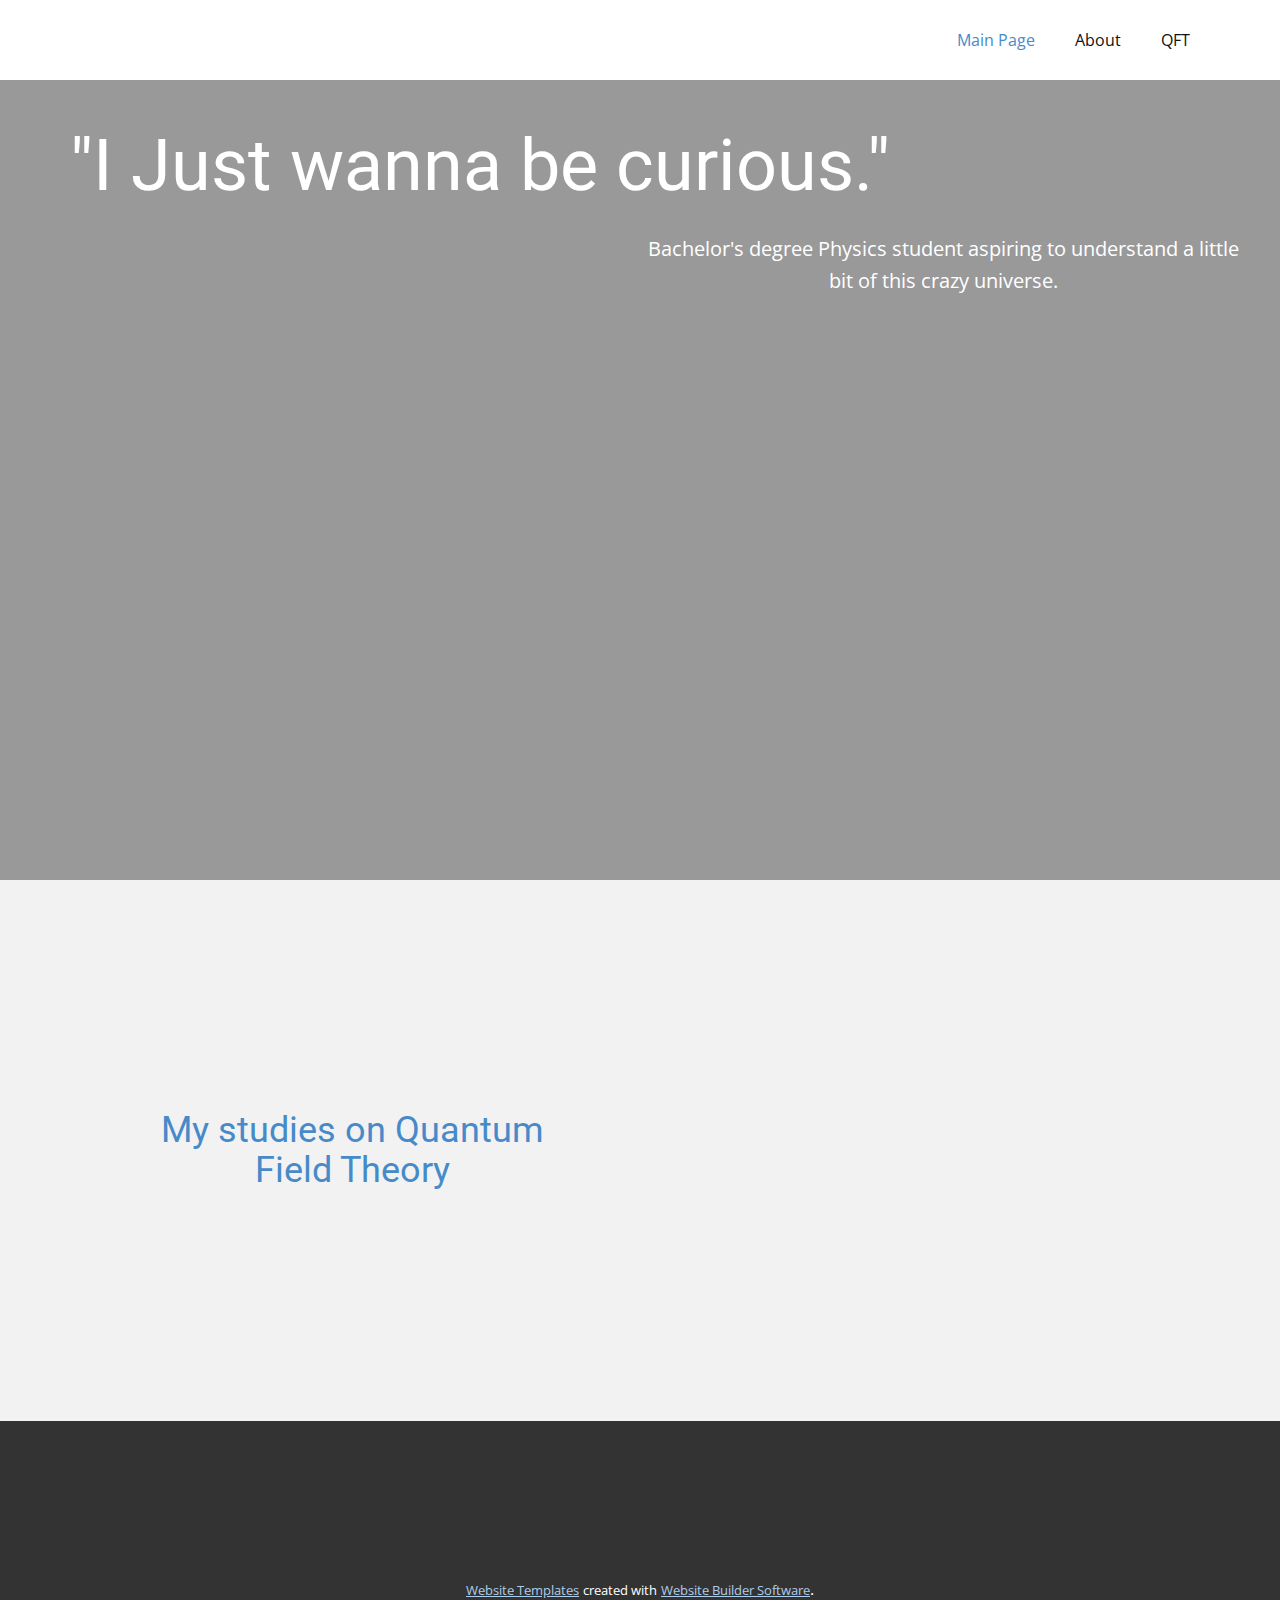
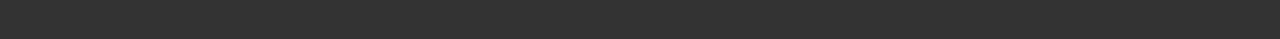
==== Main-Page.html @ c6c85161 "Initial commit" ====
<!DOCTYPE html>
<html style="font-size: 16px;">
  <head>
    <meta name="viewport" content="width=device-width, initial-scale=1.0">
    <meta charset="utf-8">
    <meta name="keywords" content="&amp;quot;I Just wanna be curious.&amp;quot;, My studies on Quantum Field Theory">
    <meta name="description" content="">
    <meta name="page_type" content="np-template-header-footer-from-plugin">
    <title>Main Page</title>
    <link rel="stylesheet" href="nicepage.css" media="screen">
<link rel="stylesheet" href="Main-Page.css" media="screen">
    <script class="u-script" type="text/javascript" src="jquery-1.9.1.min.js" defer=""></script>
    <script class="u-script" type="text/javascript" src="nicepage.js" defer=""></script>
    <meta name="generator" content="Nicepage 4.9.1, nicepage.com">
    <link id="u-theme-google-font" rel="stylesheet" href="https://fonts.googleapis.com/css?family=Roboto:100,100i,300,300i,400,400i,500,500i,700,700i,900,900i|Open+Sans:300,300i,400,400i,500,500i,600,600i,700,700i,800,800i">
    
    
    
    <script type="application/ld+json">{
		"@context": "http://schema.org",
		"@type": "Organization",
		"name": ""
}</script>
    <meta name="theme-color" content="#478ac9">
    <meta property="og:title" content="Main Page">
    <meta property="og:type" content="website">
  </head>
  <body class="u-body u-xl-mode"><header class="u-clearfix u-header u-header" id="sec-ec0c"><div class="u-clearfix u-sheet u-sheet-1">
        <nav class="u-menu u-menu-dropdown u-offcanvas u-menu-1">
          <div class="menu-collapse" style="font-size: 1rem; letter-spacing: 0px;">
            <a class="u-button-style u-custom-left-right-menu-spacing u-custom-padding-bottom u-custom-top-bottom-menu-spacing u-nav-link u-text-active-palette-1-base u-text-hover-palette-2-base" href="#">
              <svg class="u-svg-link" viewBox="0 0 24 24"><use xlink:href="#menu-hamburger"></use></svg>
              <svg class="u-svg-content" version="1.1" id="menu-hamburger" viewBox="0 0 16 16" x="0px" y="0px" xmlns:xlink="http://www.w3.org/1999/xlink" xmlns="http://www.w3.org/2000/svg"><g><rect y="1" width="16" height="2"></rect><rect y="7" width="16" height="2"></rect><rect y="13" width="16" height="2"></rect>
</g></svg>
            </a>
          </div>
          <div class="u-custom-menu u-nav-container">
            <ul class="u-nav u-unstyled u-nav-1"><li class="u-nav-item"><a class="u-button-style u-nav-link u-text-active-palette-1-base u-text-hover-palette-2-base" href="Main-Page.html" style="padding: 10px 20px;">Main Page</a>
</li><li class="u-nav-item"><a class="u-button-style u-nav-link u-text-active-palette-1-base u-text-hover-palette-2-base" href="About.html" style="padding: 10px 20px;">About</a>
</li><li class="u-nav-item"><a class="u-button-style u-nav-link u-text-active-palette-1-base u-text-hover-palette-2-base" href="QFT.html" style="padding: 10px 20px;">QFT</a>
</li></ul>
          </div>
          <div class="u-custom-menu u-nav-container-collapse">
            <div class="u-black u-container-style u-inner-container-layout u-opacity u-opacity-95 u-sidenav">
              <div class="u-inner-container-layout u-sidenav-overflow">
                <div class="u-menu-close"></div>
                <ul class="u-align-center u-nav u-popupmenu-items u-unstyled u-nav-2"><li class="u-nav-item"><a class="u-button-style u-nav-link" href="Main-Page.html">Main Page</a>
</li><li class="u-nav-item"><a class="u-button-style u-nav-link" href="About.html">About</a>
</li><li class="u-nav-item"><a class="u-button-style u-nav-link" href="QFT.html">QFT</a>
</li></ul>
              </div>
            </div>
            <div class="u-black u-menu-overlay u-opacity u-opacity-70"></div>
          </div>
        </nav>
      </div></header> 
    <section class="u-align-center u-clearfix u-image u-shading u-section-1" src="" data-image-width="1280" data-image-height="853" id="sec-afd3">
      <div class="u-clearfix u-sheet u-sheet-1">
        <h1 class="u-text u-text-default u-title u-text-1">"I Just wanna be curious."<br>
        </h1>
        <p class="u-large-text u-text u-text-variant u-text-2">Bachelor's degree Physics student aspiring to understand a little bit of this crazy universe.<br>
        </p>
      </div>
    </section>
    <section class="u-clearfix u-grey-5 u-section-2" id="sec-a986">
      <div class="u-clearfix u-sheet u-sheet-1">
        <div class="u-clearfix u-expanded-width u-gutter-10 u-layout-wrap u-layout-wrap-1">
          <div class="u-layout" style="">
            <div class="u-layout-row" style="">
              <div class="u-container-style u-layout-cell u-left-cell u-size-30 u-size-xs-60 u-layout-cell-1" src="">
                <div class="u-container-layout u-container-layout-1">
                  <h2 class="u-align-center u-text u-text-default u-text-1">
                    <a class="u-active-none u-border-none u-btn u-button-link u-button-style u-hover-none u-none u-text-palette-1-base u-btn-1" href="QFT.html" data-page-id="1793943">My studies on Quantum Field Theory<br>
                    </a>
                  </h2>
                </div>
              </div>
              <div class="u-align-center u-container-style u-image u-layout-cell u-right-cell u-size-30 u-size-xs-60 u-image-1" src="" data-image-width="1620" data-image-height="1080">
                <div class="u-container-layout u-container-layout-2" src=""></div>
              </div>
            </div>
          </div>
        </div>
      </div>
    </section>
    
    
    <footer class="u-align-center u-clearfix u-footer u-grey-80 u-footer" id="sec-f9aa"><div class="u-align-left u-clearfix u-sheet u-sheet-1"></div></footer>
    <section class="u-backlink u-clearfix u-grey-80">
      <a class="u-link" href="https://nicepage.com/website-templates" target="_blank">
        <span>Website Templates</span>
      </a>
      <p class="u-text">
        <span>created with</span>
      </p>
      <a class="u-link" href="" target="_blank">
        <span>Website Builder Software</span>
      </a>. 
    </section>
  </body>
</html>
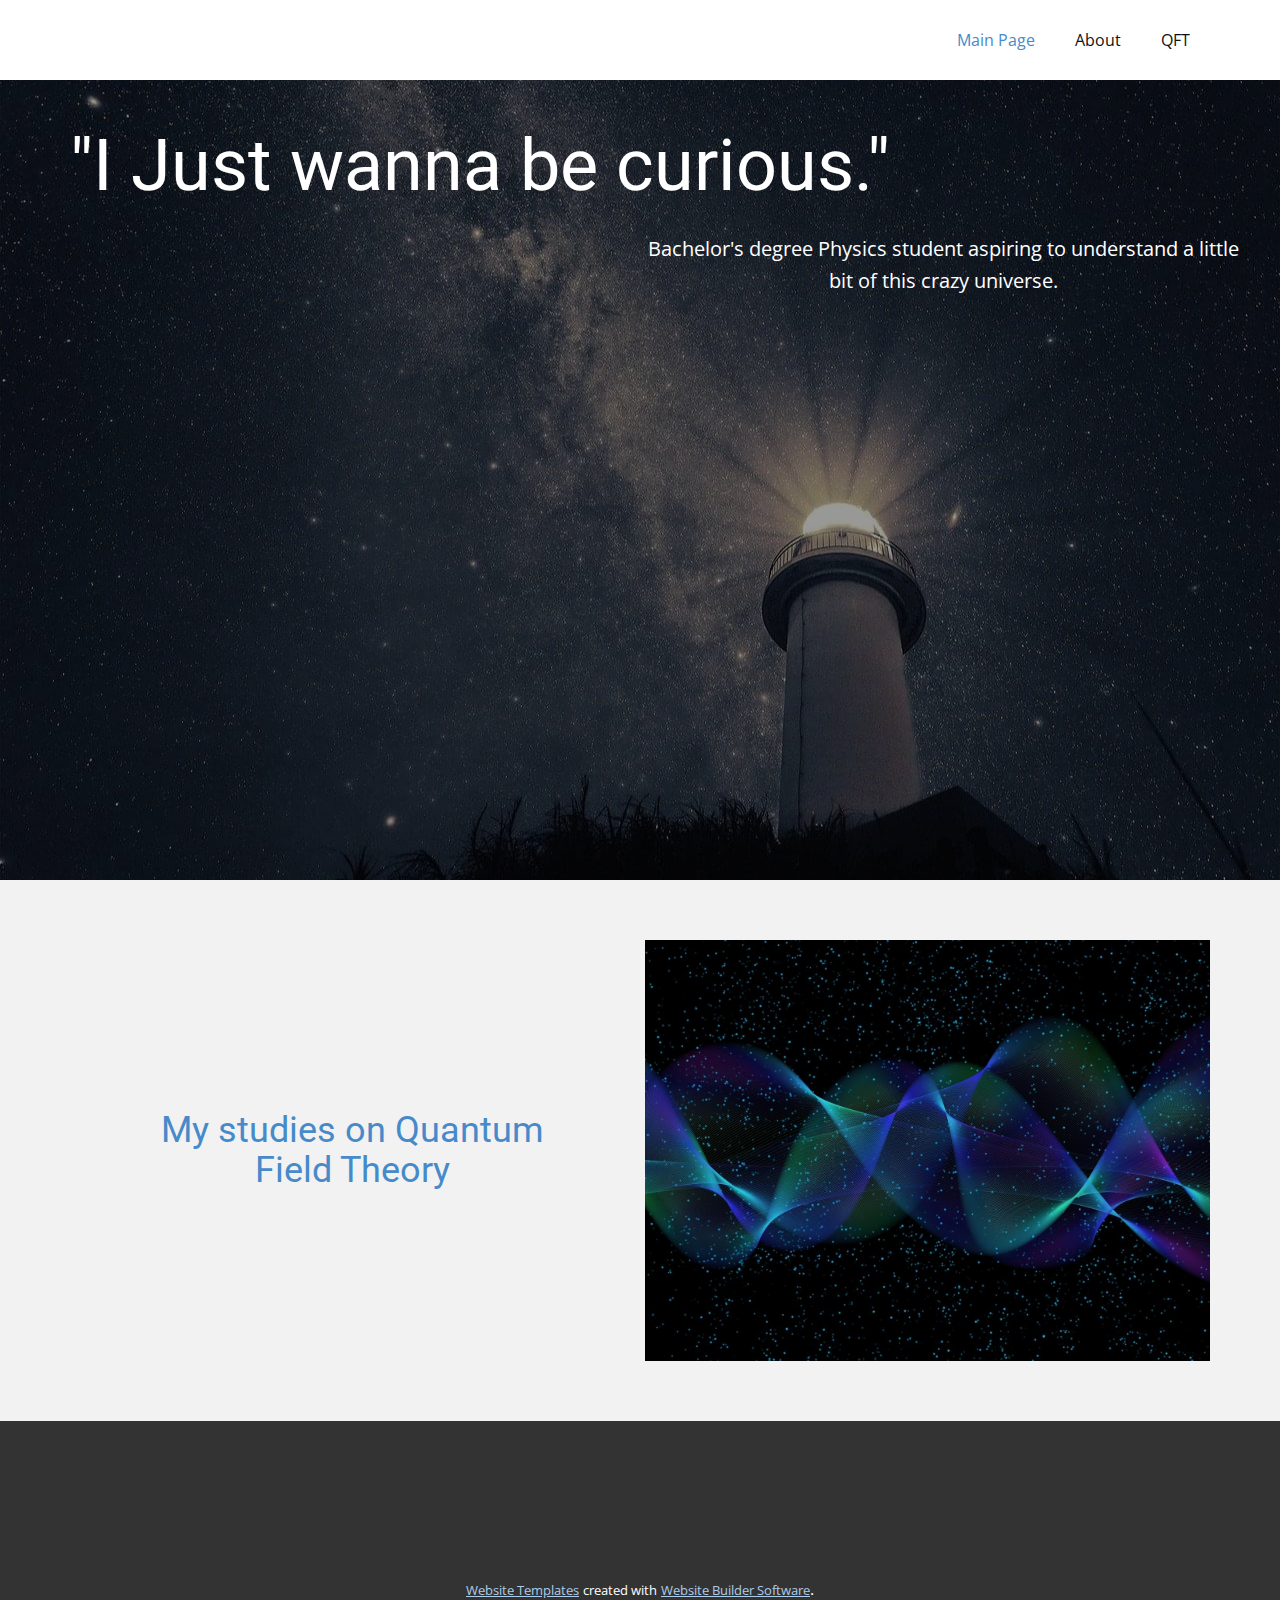
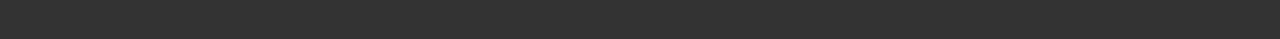
==== commit 6b0a7567: "Update Main-Page.html" ====
--- a/Main-Page.html
+++ b/Main-Page.html
@@ -3,7 +3,7 @@
   <head>
     <meta name="viewport" content="width=device-width, initial-scale=1.0">
     <meta charset="utf-8">
-    <meta name="keywords" content="&amp;quot;I Just wanna be curious.&amp;quot;, My studies on Quantum Field Theory">
+    <meta name="keywords" content="&amp;quot;I just wanna be curious.&amp;quot;, My studies on Quantum Field Theory">
     <meta name="description" content="">
     <meta name="page_type" content="np-template-header-footer-from-plugin">
     <title>Main Page</title>
@@ -98,4 +98,4 @@
       </a>. 
     </section>
   </body>
-</html>+</html>
--- a/Main-Page.css
+++ b/Main-Page.css
@@ -1,5 +1,5 @@
  .u-section-1 {
-  background-image: linear-gradient(0deg, rgba(0,0,0,0.4), rgba(0,0,0,0.4)), url('images/gb9c691f8abbc22979debd30075450beda1d07324cebe5a9e8526e71ffe11bd493624c678a4c75f02a527ccecf32b75a70a3bfe787df68d11d1435fa8587d5ef5_1280.jpg');
+  background-image: linear-gradient(0deg, rgba(0,0,0,0.4), rgba(0,0,0,0.4)), url('gb9c691f8abbc22979debd30075450beda1d07324cebe5a9e8526e71ffe11bd493624c678a4c75f02a527ccecf32b75a70a3bfe787df68d11d1435fa8587d5ef5_1280.jpg');
   background-position: 50% 50%;
 }
 
@@ -85,7 +85,7 @@
 
 .u-section-2 .u-image-1 {
   min-height: 431px;
-  background-image: url("images/physics-g2916a66d8_1920.jpg");
+  background-image: url("physics-g2916a66d8_1920.jpg");
 }
 
 .u-section-2 .u-container-layout-2 {
@@ -168,4 +168,4 @@
     min-height: 257px;
     order: 1;
   }
-}+}
